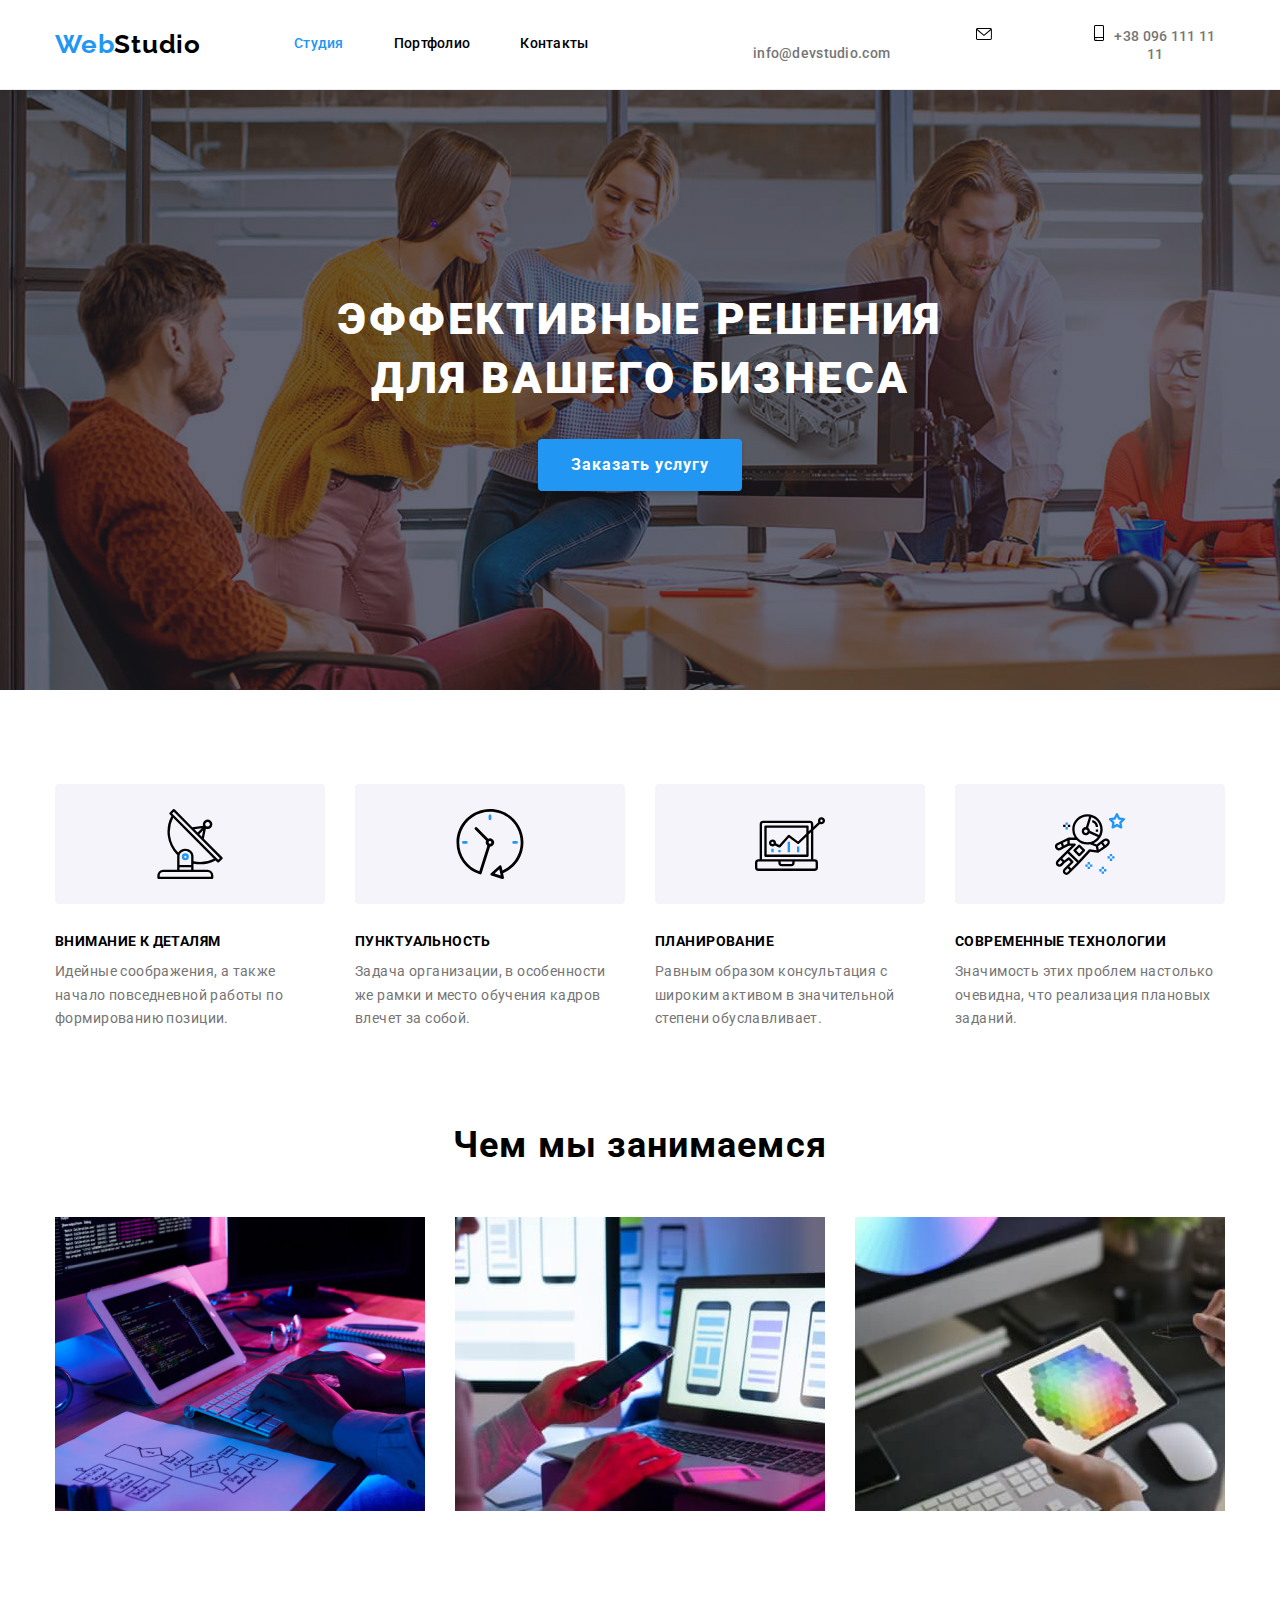
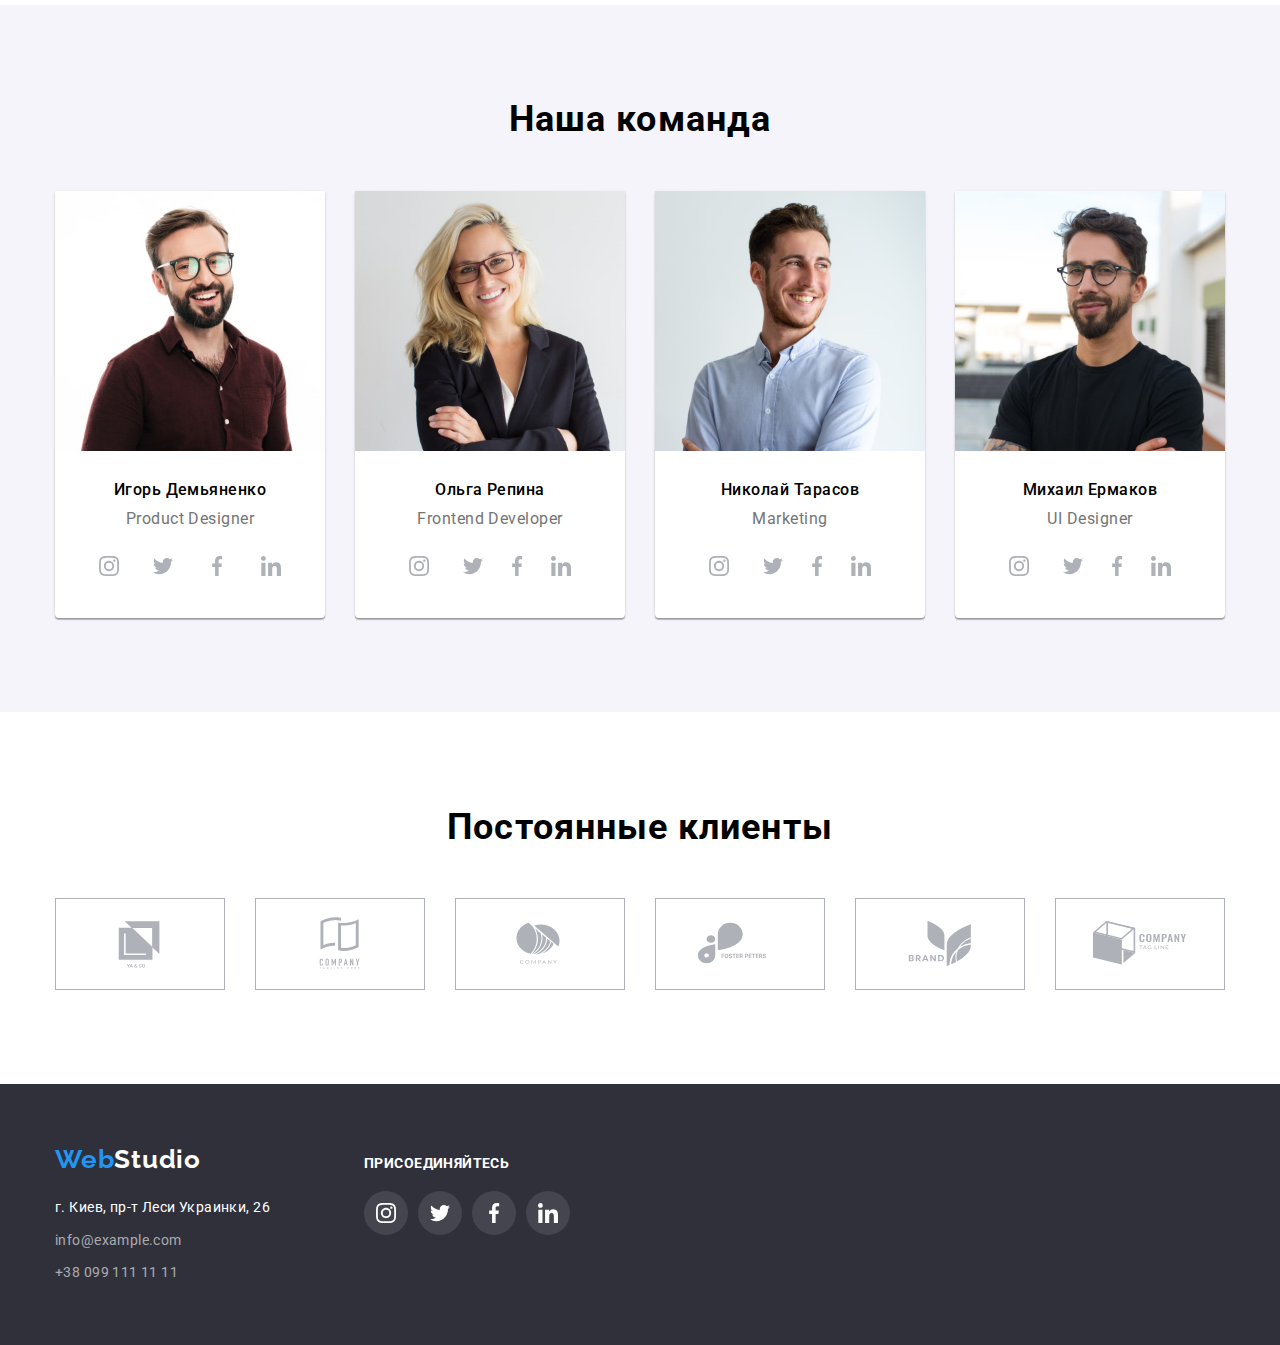
==== index.html @ e5585f5c "Файли минулої роботи" ====
<!DOCTYPE html>
<html lang="en">
  <head>
    <meta charset="UTF-8" />
    <meta http-equiv="X-UA-Compatible" content="IE=edge" />
    <meta name="viewport" content="width=device-width, initial-scale=1.0" />
    <title>Студия</title>
    <link
      href="https://fonts.googleapis.com/css2?family=Raleway:wght@700&family=Roboto:wght@400;500;700;900&display=swap"
      rel="stylesheet"
    />
    <link
      rel="stylesheet"
      href="https://cdnjs.cloudflare.com/ajax/libs/modern-normalize/1.1.0/modern-normalize.min.css"
    />
    <link rel="stylesheet" href="./css/styles.css" />
  </head>
  <body>
    <header class="header">
      <section class="header-section">
        <div class="nav-box container">
          <a class="logo webstudio link" href="./index.html">
            <span class="logo-header">Web</span>Studio</a
          >
          <nav class="header-nav">
            <ul class="list nav-ulka">
              <li class="nav-li">
                <a class="nav-link active link" href="./index.html">Студия</a>
              </li>
              <li class="nav-li">
                <a class="nav-link link" href="./portfolio.html">Портфолио</a>
              </li>
              <li><a class="nav-link link" href="./index.html">Контакты</a></li>
            </ul>
          </nav>
          <ul class="list contacts-ulka">
            <li class="contacts-li">
              
              <a class="header-contacts hmail link" href="mailto:info@devstudio.com"
                ><svg class="icon-sms icon" width="16" height="12">
                <use href="./images/icons.svg#icon-sms"></use>
              </svg>info@devstudio.com</a
              >
            </li>
            <li class="contacts-li">
              
              <a class="header-contacts link teleph" href="tel:+380961111111"
              ><svg class="icon-tel icon" width="10" height="16">
                <use href="./images/icons.svg#icon-tel"></use>
              </svg>+38 096 111 11 11</a
              >
            </li>
        </ul>
        </div>
      </section>
    </header>

    <main class="main-section">
      <section class="banner-section">
        <div class="container">
          <h1 class="tagline">ЭФФЕКТИВНЫЕ РЕШЕНИЯ<br>ДЛЯ ВАШЕГО БИЗНЕСА</h1>
          <div class="button-tagline">
            <button class="tagline-btn btn" type="button">
              Заказать услугу
            </button>
          </div>
        </div>
      </section>

      <section class="advant-section">
        <div class="container">   
        <ul class="list advant-ulka">
          <li class="advant-li">
            <div class="vector-set">
            <svg class="icon-antenna icon" width="70" height="70">
              <use href="./images/icons.svg#icon-antenna"></use>
            </svg>
          </div>
            <h3 class="adv-li-name">ВНИМАНИЕ К ДЕТАЛЯМ</h3>
            <p class="definition">
              Идейные соображения, а также начало повседневной работы по
              формированию позиции.
            </p>
          </li>
          <li class="advant-li">
            <div class="vector-set">
            <svg class="icon-clock icon" width="70" height="70">
              <use href="./images/icons.svg#icon-clock"></use>
            </svg>
          </div>
            <h3 class="adv-li-name">ПУНКТУАЛЬНОСТЬ</h3>
            <p class="definition">
              Задача организации, в особенности же рамки и место обучения кадров
              влечет за собой.
            </p>
          </li>
          <li class="advant-li">
            <div class="vector-set">
            <svg class="icon-diagram icon" width="70" height="70">
              <use href="./images/icons.svg#icon-diagram"></use>
            </svg>
          </div>
            <h3 class="adv-li-name">ПЛАНИРОВАНИЕ</h3>
            <p class="definition">
              Равным образом консультация с широким активом в значительной
              степени обуславливает.
            </p>
          </li>
          <li class="advant-li">
            <div class="vector-set">
            <svg class="icon-astronaut icon" width="70" height="70">
              <use href="./images/icons.svg#icon-astronaut"></use>
            </svg>
          </div>
            <h3 class="adv-li-name">СОВРЕМЕННЫЕ ТЕХНОЛОГИИ</h3>
            <p class="definition">
              Значимость этих проблем настолько очевидна, что реализация
              плановых заданий.
            </p>
          </li>
          </div>
        </ul>
      </section>

      <!-- Чим займаємось -->
      <section class="metier-section">
        <div class="container">
        <h2 class="metier-name geometry">Чем мы занимаемся</h2>
        
        <ul class="list metier-ulka">
          <li class="metier-li">
            <img
              class="image"
              src="./images/image01.jpg"
              alt="Разработка"
              width="370"
            />
          </li>
          <li class="metier-li">
            <img
              class="image"
              src="./images/image02.jpg"
              alt="Дизайн"
              width="370"
            />
          </li>
          <li class="metier-li">
            <img
              class="image"
              src="./images/image03.jpg"
              alt="Стиль"
              width="370"
            />
          </li>
        </ul>
        </div>
      </section>

      <section class="team-section">
        <div class="container">
        <h2 class="team-name geometry">Наша команда</h2>

        <ul class="list team-ulka">
          <li class="team-li">
            <img
              class="image"
              src="./images/pht01.jpg"
              alt="И. Демьяненко"
              width="270"
              height="260"
            />
            <div class="member-bio">
            <h3 class="team-member">Игорь Демьяненко</h3>
            <p class="member-job" lang="en">Product Designer</p>
            
            <ul class="team-icons list">
                    <li class="icon-team">
                      <a class="go-social link" href="#">
                        <svg
                          class="team-sociale icon"
                          width="20"
                          height="20"
                        >
                          <use href="./images/icons.svg#icon-insta"></use>
                        </svg>
                      </a>
                    </li>
                    <li class="icon-team">
                      <a class="go-social link" href="#">
                        <svg
                          class="team-sociale icon"
                          width="20"
                          height="20"
                        >
                          <use href="./images/icons.svg#icon-twit"></use>
                        </svg>
                      </a>
                    </li>
                    <li class="icon-team">
                      <a class="go-social link" href="#">
                        <svg
                          class="team-sociale icon"
                          width="20"
                          height="20"
                        >
                          <use href="./images/icons.svg#icon-fb"></use>
                        </svg>
                      </a>
                    </li>
                    <li class="icon-team">
                      <a class="go-social link" href="#">
                        <svg
                          class="team-sociale icon"
                          width="20"
                          height="20"
                        >
                          <use href="./images/icons.svg#icon-linkd"></use>
                        </svg>
                      </a>
                    </li>
                  </ul>
                  </div>
          </li>
          <li class="team-li">
            <img
              class="image"
              src="./images/pht02.jpg"
              alt="О. Репина"
              width="270"
              height="260"
            />
            <div class="member-bio">
            <h3 class="team-member">Ольга Репина</h3>
            <p class="member-job" lang="en">Frontend Developer</p>
            
            <ul class="team-icons list">
                    <li class="icon-team">
                
                      <a class="go-social link" href="#">
                        <svg
                          class="team-sociale icon"
                          width="20"
                          height="20"
                        >
                          <use href="./images/icons.svg#icon-insta"></use>
                        </svg>
                      </a>
                    </li>
                    <li class="icon-command">
                      <a class="go-social link" href="#">
                        <svg
                          class="team-sociale icon"
                          width="20"
                          height="20"
                        >
                          <use href="./images/icons.svg#icon-twit"></use>
                        </svg>
                      </a>
                    </li>
                    <li class="icon-command">
                      <a class="go-social link" href="#">
                        <svg
                          class="team-sociale icon"
                          width="20"
                          height="20"
                        >
                          <use href="./images/icons.svg#icon-fb"></use>
                        </svg>
                      </a>
                    </li>
                    <li class="icon-command">
                      <a class="go-social link" href="#">
                        <svg
                          class="team-sociale icon"
                          width="20"
                          height="20"
                        >
                          <use href="./images/icons.svg#icon-linkd"></use>
                        </svg>
                      </a>
                    </li>
                  </ul>
                  </div>
          </li>
          <li class="team-li">
            <img
              class="image"
              src="./images/pht03.jpg"
              alt="Н. Тарасов"
              width="270"
              height="260"
            />
            <div class="member-bio">
            <h3 class="team-member">Николай Тарасов</h3>
            <p class="member-job" lang="en">Marketing</p>
            
            <ul class="team-icons list">
                    <li class="icon-team">
                      <a class="go-social link" href="#">
                        <svg
                          class="team-sociale icon"
                          width="20"
                          height="20"
                        >
                          <use href="./images/icons.svg#icon-insta"></use>
                        </svg>
                      </a>
                    </li>
                    <li class="icon-command">
                      <a class="go-social link" href="#">
                        <svg
                          class="team-sociale icon"
                          width="20"
                          height="20"
                        >
                          <use href="./images/icons.svg#icon-twit"></use>
                        </svg>
                      </a>
                    </li>
                    <li class="icon-command">
                      <a class="go-social link" href="#">
                        <svg
                          class="team-sociale icon"
                          width="20"
                          height="20"
                        >
                          <use href="./images/icons.svg#icon-fb"></use>
                        </svg>
                      </a>
                    </li>
                    <li class="icon-command">
                      <a class="go-social link" href="#">
                        <svg
                          class="team-sociale icon"
                          width="20"
                          height="20"
                        >
                          <use href="./images/icons.svg#icon-linkd"></use>
                        </svg>
                      </a>
                    </li>
                  </ul>
                  </div>
          </li>
          <li class="team-li">
            <img
              class="image"
              src="./images/pht04.jpg"
              alt=".М. Ермаков"
              width="270"
              height="260"
            />
            <div class="member-bio">
            <h3 class="team-member">Михаил Ермаков</h3>
            <p class="member-job" lang="en">UI Designer</p>
            <ul class="team-icons list">
                    <li class="icon-team">
                      <a class="go-social link" href="#">
                        <svg
                          class="team-sociale icon"
                          width="20"
                          height="20"
                        >
                          <use href="./images/icons.svg#icon-insta"></use>
                        </svg>
                      </a>
                    </li>
                    <li class="icon-command">
                      <a class="go-social link" href="#">
                        <svg
                          class="team-sociale icon"
                          width="20"
                          height="20"
                        >
                          <use href="./images/icons.svg#icon-twit"></use>
                        </svg>
                      </a>
                    </li>
                    <li class="icon-command">
                      <a class="go-social link" href="#">
                        <svg
                          class="team-sociale icon"
                          width="20"
                          height="20"
                        >
                          <use href="./images/icons.svg#icon-fb"></use>
                        </svg>
                      </a>
                    </li>
                    <li class="icon-command">
                      <a class="go-social link" href="#">
                        <svg
                          class="team-sociale icon"
                          width="20"
                          height="20"
                        >
                          <use href="./images/icons.svg#icon-linkd"></use>
                        </svg>
                      </a>
                    </li>
                  </ul>
            </div>
            
          </li>
        </ul>
        </div>
      </section>

      <section class="customer-section">
        <div class="container">
          <h2 class="customers">Постоянные клиенты</h2>
          <ul class="list customer-ulka">
            <li class="customer-li">
              <a class="go-customer link" href="">
                <svg class="icon-customer icon" width="106" height="60">
                  <use href="./images/icons.svg#icon-logo1"></use>
                </svg>
              </a>
           
            </li>
            <li class="customer-li">
              <a class="go-customer link" href="">
                <svg class="icon-customer icon" width="106" height="60">
                  <use href="./images/icons.svg#icon-logo2"></use>
                </svg>
              </a>
            </li>
            <li class="customer-li">
              <a class="go-customer link" href="">
                <svg class="icon-customer icon" width="106" height="60">
                  <use href="./images/icons.svg#icon-logo3"></use>
                </svg>
              </a>
            </li>
            <li class="customer-li">
              <a class="go-customer link" href="">
                <svg class="icon-customer icon" width="106" height="60">
                  <use href="./images/icons.svg#icon-logo4"></use>
                </svg>
              </a>
            </li>
           <li class="customer-li">
              <a class="go-customer link" href="">
                <svg class="icon-customer icon" width="106" height="60">
                  <use href="./images/icons.svg#icon-logo5"></use>
                </svg>
              </a>
            </li>
            <li class="customer-li">
              <a class="go-customer link" href="">
                <svg class="icon-customer icon" width="106" height="60">
                  <use href="./images/icons.svg#icon-logo6"></use>
                </svg>
              </a>
            </li>
            </ul>
        </div>

      </section>
    </main>

    <!-- Наші контакти -->
    <footer class="footer">
      <section class="footer-section">
        <div class="container footer-box">
          <div>
        <a class="logo footer-logo link" lang="en" href="./index.html"
          ><span class="footer-web">Web</span><span class="logo-footer">Studio</span></a
        >
        <address>
          <ul class="list footer-ulka">
            <li class="footer-li">
              <a
                class="address link"
                href="https://goo.gl/maps/CcYmPfw3a3xQvwCz5"
                target="_blank"
                rel="noreferrer noopener"
                >г. Киев, пр-т Леси Украинки, 26</a
              >
            </li>
            <li class="footer-li">
              <a class="footer-mail link" href="mailto:info@example.com"
                >info@example.com</a
              >
            </li>
            <li class="footer-li">
              <a class="footer-tel link" href="tel:+380991111111"
                >+38 099 111 11 11</a
              >
            </li>
          </ul>
        </address>
        </div>
        <div class="footer-community">
          <p class="footer-social">Присоединяйтесь</p>

           <ul class="team-icons list">
                    <li class="icon-footer">
                      <a class="go-social footer link" href="#">
                        <svg
                          class="footer-sociale"
                          width="20"
                          height="20"
                        >
                          <use href="./images/icons.svg#icon-insta"></use>
                        </svg>
                      </a>
                    </li>
                    <li class="icon-footer">
                      <a class="go-social footer link" href="#">
                        <svg
                          class="footer-sociale"
                          width="20"
                          height="20"
                        >
                          <use href="./images/icons.svg#icon-twit"></use>
                        </svg>
                      </a>
                    </li>
                    <li class="icon-footer">
                      <a class="go-social footer link" href="#">
                        <svg
                          class="footer-sociale"
                          width="20"
                          height="20"
                        >
                          <use href="./images/icons.svg#icon-fb"></use>
                        </svg>
                      </a>
                    </li>
                    <li class="icon-footer">
                      <a class="go-social footer link" href="#">
                        <svg
                          class="footer-sociale"
                          width="20"
                          height="20"
                        >
                          <use href="./images/icons.svg#icon-linkd"></use>
                        </svg>
                      </a>
                    </li>
                  </ul>

        </div>
        </div>
      </section>
    </footer>
  </body>
</html>
---- css/styles.css ----
/* Налаштування */
:root {
    --font: "Roboto", sans-serif;
    --font-sec: "Raleway", sans-serif;
    --accent: #2196f3;
    --white: #ffffff;
    --text: ##212121;
    --text-sec: rgba(117, 117, 117, 1);
    --tagline-bg: #2F303A;
    --team-bg: #F5F4FA;
    --vector-bg: #F5F4FA;

    --items: 3;
    --items-adv: 4;
    --indent: 30px;

    --color-team-icon: rgba(175, 177, 184, 1);
}
/* Контент */
body {
    font-family: var(--font);
    color: var(--text);
    font-size: 16px;
}

.link {
    text-decoration: none;
}

.link.active {
    color: var(--accent);
}
.list {
    list-style: none;
    margin: 0;
    padding: 0;
}


h1, h2, h3, h4, h5, h6, p {
    margin: 0;
}

img {
    display: block;
    max-width: 100%;
    height: auto;
}
/* Хедер */
.header {
    border-bottom: 1px solid #ECECEC;
    display: block;
}

.logo {
    font-family: 'Raleway';
    font-style: normal;
    font-weight: 700;
    font-size: 26px;
    line-height: 1.2;
    letter-spacing: 0.03em;
    color: black;
    margin-right: 93px;
    display: block;
}
.logo-header {
    color: var(--accent);
}

.nav-li {

}

.nav-link {
    color: var(--text);
    padding-top: 32px;
    padding-bottom: 32px;
}

.nav-link:hover,
.nav-link:focus {
    color: var(--accent);
}


.header-contacts:hover,
.header-contacts:focus {
    color: var(--accent);
    fill: var(--accent);
}




.header-contacts {
    font-style: normal;
    color: var(--text-sec);
    font-weight: 500;
    font-size: 14px;
    line-height: 1.14;
    letter-spacing: 0.02em;
    padding-top: 32px;
    padding-bottom: 32px;
}

.hmail {
    margin-right: 30px;
    margin-left: 305px;
} 

.contacts-li {
    text-align: center;
    align-items: center;
}

/* Баннер */
.banner-section {
    background-color: var(--tagline-bg);
    text-align: center;
    padding-bottom: 200px;
    padding-top: 200px;
    margin: 0px;
}

.tagline {
    font-style: normal;
    font-weight: 900;
    font-size: 44px;
    line-height: 1.35;
    text-align: center;
    letter-spacing: 0.06em;
    text-transform: uppercase;
    color: var(--white);

    display: flex;
    justify-content: space-around;
    margin-bottom: 30px;
}

.tagline-btn {
    font-weight: 700;
    font-size: 16px;
    line-height: 1.88;
    align-items: center;
    text-align: center;
    letter-spacing: 0.06em;
    color: var(--white);
    font-family: inherit;
    cursor: pointer;
    background-color: var(--accent);
    box-shadow: 0px 4px 4px rgba(0, 0, 0, 0.15);
    border-radius: 4px;
    border: 1px solid transparent;
    padding: 10px 32px;
}
/* Головне */
.adv-li-name {
    font-style: normal;
    font-weight: 700;
    font-size: 14px;
    line-height: 1.14;
    letter-spacing: 0.03em;
    text-transform: uppercase;

    padding-bottom: 10px;
}

.definition {
    font-style: normal;
    font-weight: 400;
    font-size: 14px;
    line-height: 1.7;
    letter-spacing: 0.03em;
    color: var(--text-sec);
}

.metier-name, .team-name {
    font-weight: 700;
    font-size: 36px;
    line-height: 1.16;
    text-align: center;
    letter-spacing: 0.03em;
}

.team-section{
    background-color: var(--team-bg);
    padding-top: 94px;
}

.team-member {
    font-weight: 500;
    font-size: 16px;
    line-height: 1.19;
    letter-spacing: 0.03em;
}

.footer {
    background-color: var(--tagline-bg);
    padding-top: 60px;
    padding-bottom: 60px;
}
.logo-footer {
    color: var(--white);

}
.footer-web {
    color: var(--accent);
}
.footer-ulka {
    font-style: normal;
    font-weight: 400;
    font-size: 14px;
    line-height: 1.71;
    letter-spacing: 0.03em;
}
.footer-mail, .footer-tel {
    color: rgba(255, 255, 255, 0.6);
}
.footer-li:not(:last-child ) {
    margin-bottom: 9px;
}

.address {
    font-weight: 400;
    font-size: 14px;
    line-height: 1.71;
    letter-spacing: 0.03em;
    color: var(--white);
    font-style: normal;
}

/* ПОРТФОЛІО */
.btn {
    border: 1px solid transparent;
}

.btn-portfolio {
    padding: 6px 22px;
    font-style: normal;
    font-weight: 500;
    font-size: 16px;
    line-height: 1.62;
    text-align: center;
    letter-spacing: 0.03em;
    border-radius: 4px;
    color: var(--text);
    cursor: pointer;
}
.btn-portfolio:hover,
.btn-portfolio:focus {
    border-radius: 4px;
    color: var(--white);
    background-color: var(--accent);
    box-shadow: 0px 3px 1px rgba(0, 0, 0, 0.1), 0px 1px 2px rgba(0, 0, 0, 0.08), 0px 2px 2px rgba(0, 0, 0, 0.12);
}
.project-name {
    font-style: normal;
    font-weight: 700;
    font-size: 18px;
    letter-spacing: 0.06em;
    line-height: 2.00;
    margin-bottom: 4px;
    color: var(--text);
}
.project-type {
    font-size: 16px;
    line-height: 1.88;
    letter-spacing: 0.03em;
    color: var(--text-sec);
}

.projects {
    padding-top: 94px;
    padding-bottom: 94px;
}

.buttons-ulka {
    display: flex;
    margin-bottom: 50px;
    margin-left: auto;
    margin-right: auto;
    padding: auto;
    justify-content: center;
}

.button-li:not(:last-child ) {
    margin-right: 8px;
}

.projects-ulka {
    display: flex;
    flex-wrap: wrap;
}

.projects-ulka:not(:last-child) {
    margin-bottom: 15px;
}

.project-card {
    display: flex;
    flex-wrap: wrap;
    margin: calc(-1 * var(--indent) / 2);
}

.project-card-li {
    flex-basis: calc((100% - var(--indent) * var(--items)) / var(--items));
    margin: calc(var(--indent) / 2);
}

.project-card-li:hover {
    box-shadow: 0px 1px 1px rgba(0, 0, 0, 0.12), 0px 4px 4px rgba(0, 0, 0, 0.06), 1px 4px 6px rgba(0, 0, 0, 0.16);
}

.image-project {
    width: 370px;
}

.card {
    padding: 20px 24px;
    border-bottom: 1px solid #ECECEC;
    border-left: 1px solid #ECECEC;
    border-right: 1px solid #ECECEC;
}


/* Блочна модель, flex-box */
.container {
    width: 1200px;
    padding-left: 15px;
    padding-right: 15px;
    margin: auto;
}
.nav-box {
    display: flex;
    align-items: center;
}

.header-section {
    padding: 0px;
    padding-top: 25px;
    padding-bottom: 25px;
    margin: auto;
}

.header-nav {
    display: flex;
}

.webstudio {
    margin-right: 93px;
}
.nav-ulka:not(:last-child) {
    margin-right: 50px;
}

.nav-li:not(:last-child) {
    margin-right: 50px;
}


.nav-ulka {
    display: flex;
    font-style: normal;
    font-weight: 500;
    font-size: 14px;
    line-height: 1.14;
    letter-spacing: 0.02em;
}
.contacts-ulka {
    display: flex;
    align-items: center;
}
.teleph {
    margin-right: 0px;
}

.banner-section {
    padding-bottom: 200px;
    padding-top: 200px;
    margin: 0px;
    text-align: center;
    max-width: 1600px;
    height: 600px;
    margin-left: auto;
    margin-right: auto;
    background-image: linear-gradient(to right,
                rgba(47, 48, 58, 0.4),
                rgba(47, 48, 58, 0.4)),
                url(../images/banner.jpg);
    background-color: var(--tagline-bg);
}

 .advant-section {
    padding-top: 94px;
    padding-bottom: 94px;
    margin: 0px;
 }
.advant-ulka {
    display: flex;
}
 .advant-ulka, .advant-li:not(:last-child) {
    margin-right: 30px;
 }
.advant-li {
    width: 270px;
}

.metier-section {
    padding-bottom: 94px;
}

.geometry {
    margin-bottom: 50px;
}

.metier-ulka {
    display: flex;
}
.metier-li:last-child {
    margin-right: 0px;
}
.metier-li {
    margin-right: 30px;
}
.image {
    display: block;
    max-width: 100%;
    height: auto;
}

.team-ulka {
    display: flex;
    padding-bottom: 94px;
}
.team-li {
    margin-right: 30px;

    width: 270px;
    background: var(--white);
    box-shadow: 0px 1px 3px rgba(0, 0, 0, 0.12), 0px 1px 1px rgba(0, 0, 0, 0.14), 0px 2px 1px rgba(0, 0, 0, 0.2);
    border-radius: 0px 0px 4px 4px;
}
.team-li:last-child {
    margin-right: 0px;
}
.member-bio {
    padding-top: 30px;
    padding-bottom: 30px;
}

.team-member {
    margin-bottom: 10px;
    font-weight: 500;
    font-size: 16px;
    line-height: 1.18;
    text-align: center;
    letter-spacing: 0.03em;
    color: var(--text);
    background-color: var(--white);
}
.member-job {
    font-weight: 400;
    font-size: 16px;
    line-height: 1.18;
    text-align: center;
    letter-spacing: 0.03em;
    color: var(--text-sec);   
}

.footer-logo {
    margin-bottom: 20px;
}

/* Icons */

.icon-sms {
    margin-right: 10px;
}

.icon-tel {
    margin-right: 10px;
}

.vector-set {
    border-radius: 4px;
    background-color: var(--vector-bg);
    margin-bottom: 30px;
    display: flex;
    align-items: center;
    max-width: 270px;
    width: 100%;
    height: auto;
    padding: 25px 100px;
}

.team-icons {
    justify-content: center;
    display: flex;
    height: 44px;
    margin-top: 16px;
}

.social-item {
    width: 44px;
    height: 44px;
    margin-right: 10px;
}

.icon-team:not(:last-child) {
    margin-right: 10px;
}

.go-social {
    display: block;
    width: 100%;
    height: 100%;
    border-radius: 50%;
    border: inherit;
    padding: 12px;
    fill: rgba(175, 177, 184, 1);
}

.team-sociale {
    width: 20px;
    height: 20px;
    

}

.go-social:hover,
.go-social:focus {
    fill: #ffffff;
    background-color: var(--accent);
}

.customers {
    font-style: normal;
    font-weight: 700;
    font-size: 36px;
    line-height: 42px;
    text-align: center;
    letter-spacing: 0.03em;
    color: var(--text);
    margin-bottom: 50px;
}

.customer-section {
    padding-top: 94px;
    padding-bottom: 94px;
}

.customer-ulka {
    display: flex;
    align-items: center;
    width: 100%;
    list-style: none;
    margin: 0;
    padding: 0;
}

.customer-li {
    width: calc((100%-150px) / 6);
    width: 170px;
    height: 92px;
    
    background: var(--white);
    border-radius: 4px;
    margin-right: 30px;
    text-align: center;
    align-items: center;
    display: flex;
}

.go-customer {
    width: 100%;
    height: 100%;
    display: flex;
    align-items: center;
    justify-content: center;
    border: 1px solid #AFB1B8;
}

.icon-customer {
    fill: var(--color-team-icon);
}

.go-customer:hover, .go-customer:focus {
    border-color: var(--accent);
}

.go-customer:hover svg,
.go-customer:focus svg {
    fill: var(--accent);
}

.customer-li:nth-child(6n) {
    margin-right: 0;
}

.footer-social {
    font-style: normal;
    font-weight: 700;
    font-size: 14px;
    line-height: 16px;
    letter-spacing: 0.03em;
    text-transform: uppercase;
    color: var(--white);
}

.address-footer {
    width: 231px;
}

.footer-box {
    display: flex;
    align-items: baseline;
}

.footer-icons {
    display: flex;
    flex-direction: column;
}

.footer-community {
    margin-left: 70px;
}

.footer-social {
    font-style: normal;
    font-weight: 700;
    font-size: 14px;
    line-height: 16px;
    letter-spacing: 0.03em;     
    text-transform: uppercase;
    color: var(--white);
    margin-bottom: 20px;
}

.go-social.footer {
    display: block;
    width: 100%;
    height: 100%;
    border-radius: 50%;
    background-color: rgba(255, 255, 255, 0.1);
}

.go-social.footer:hover,
.go-social.footer:focus {
    background-color: var(--accent)
}

.icon-footer:not(:last-child) {
    margin-right: 10px;
}

.footer-sociale {
    width: 20px;
    height: 20px;
    fill: var(--white);
}
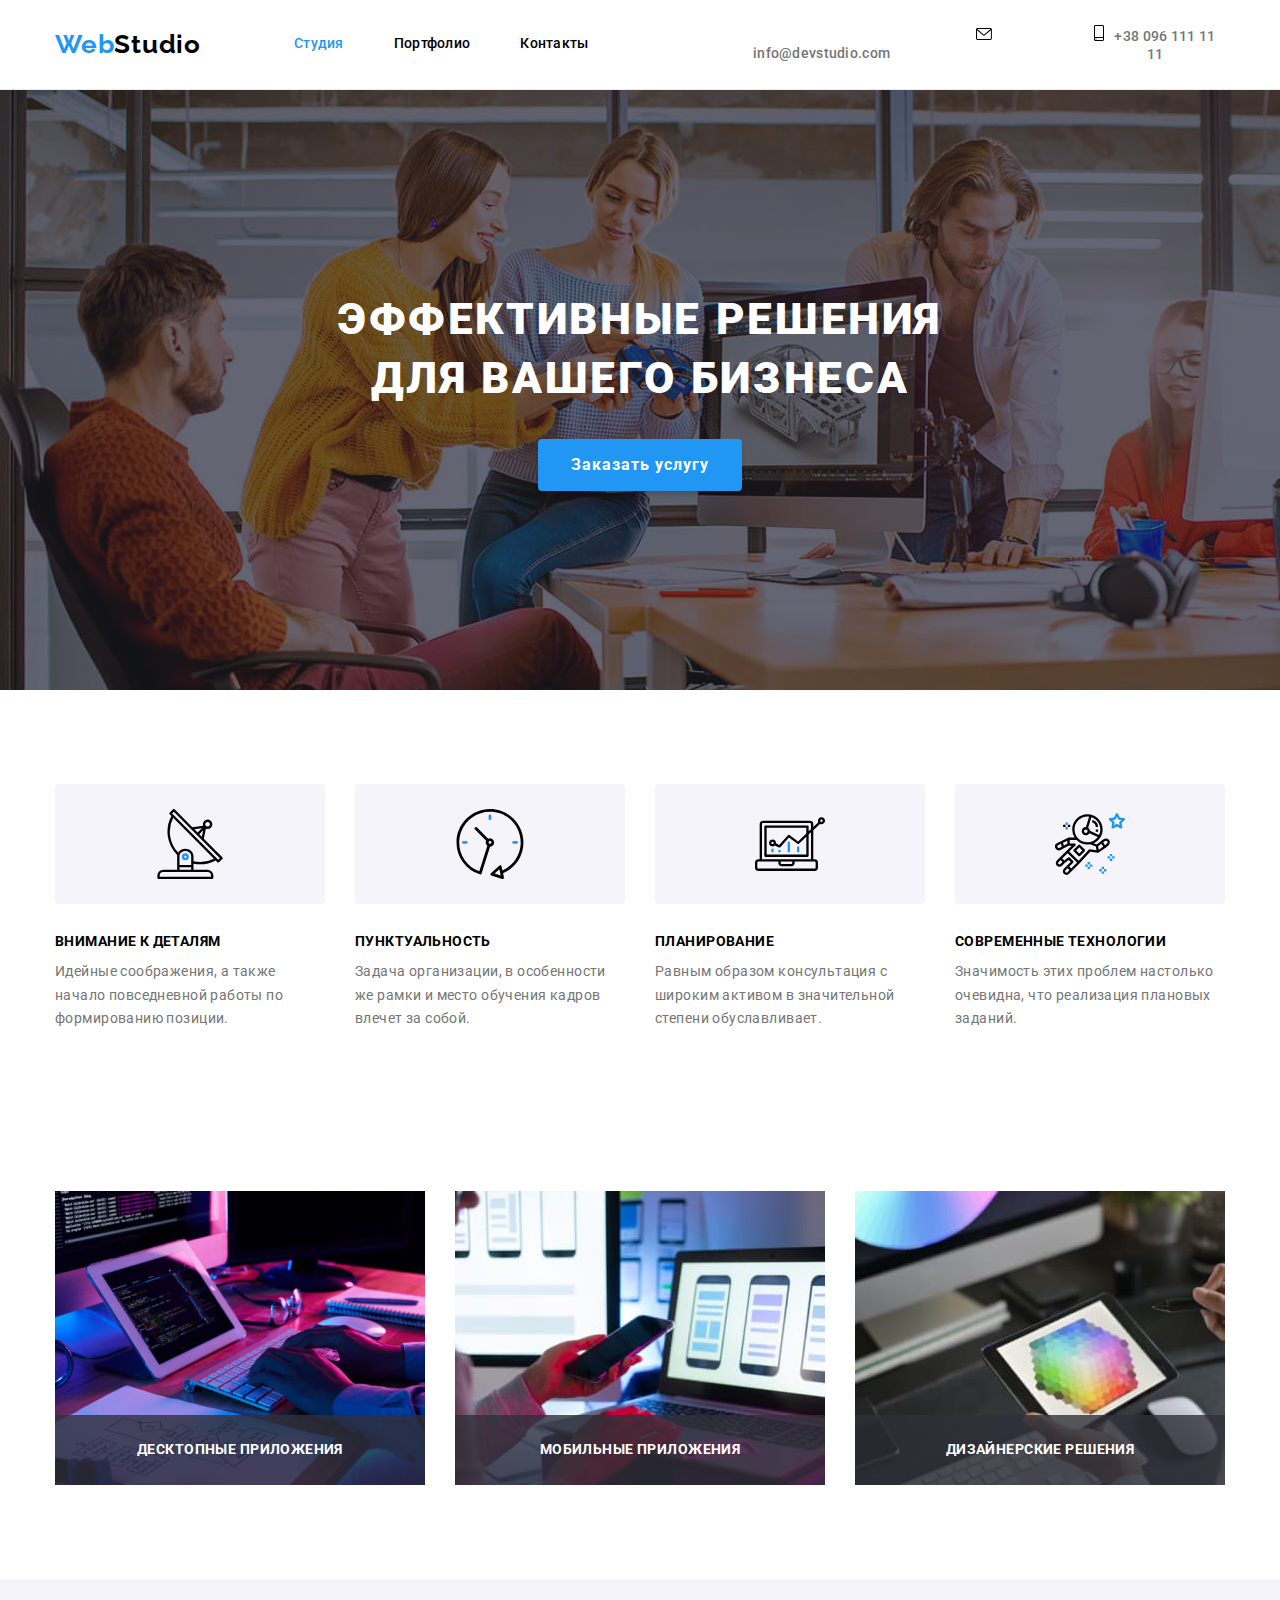
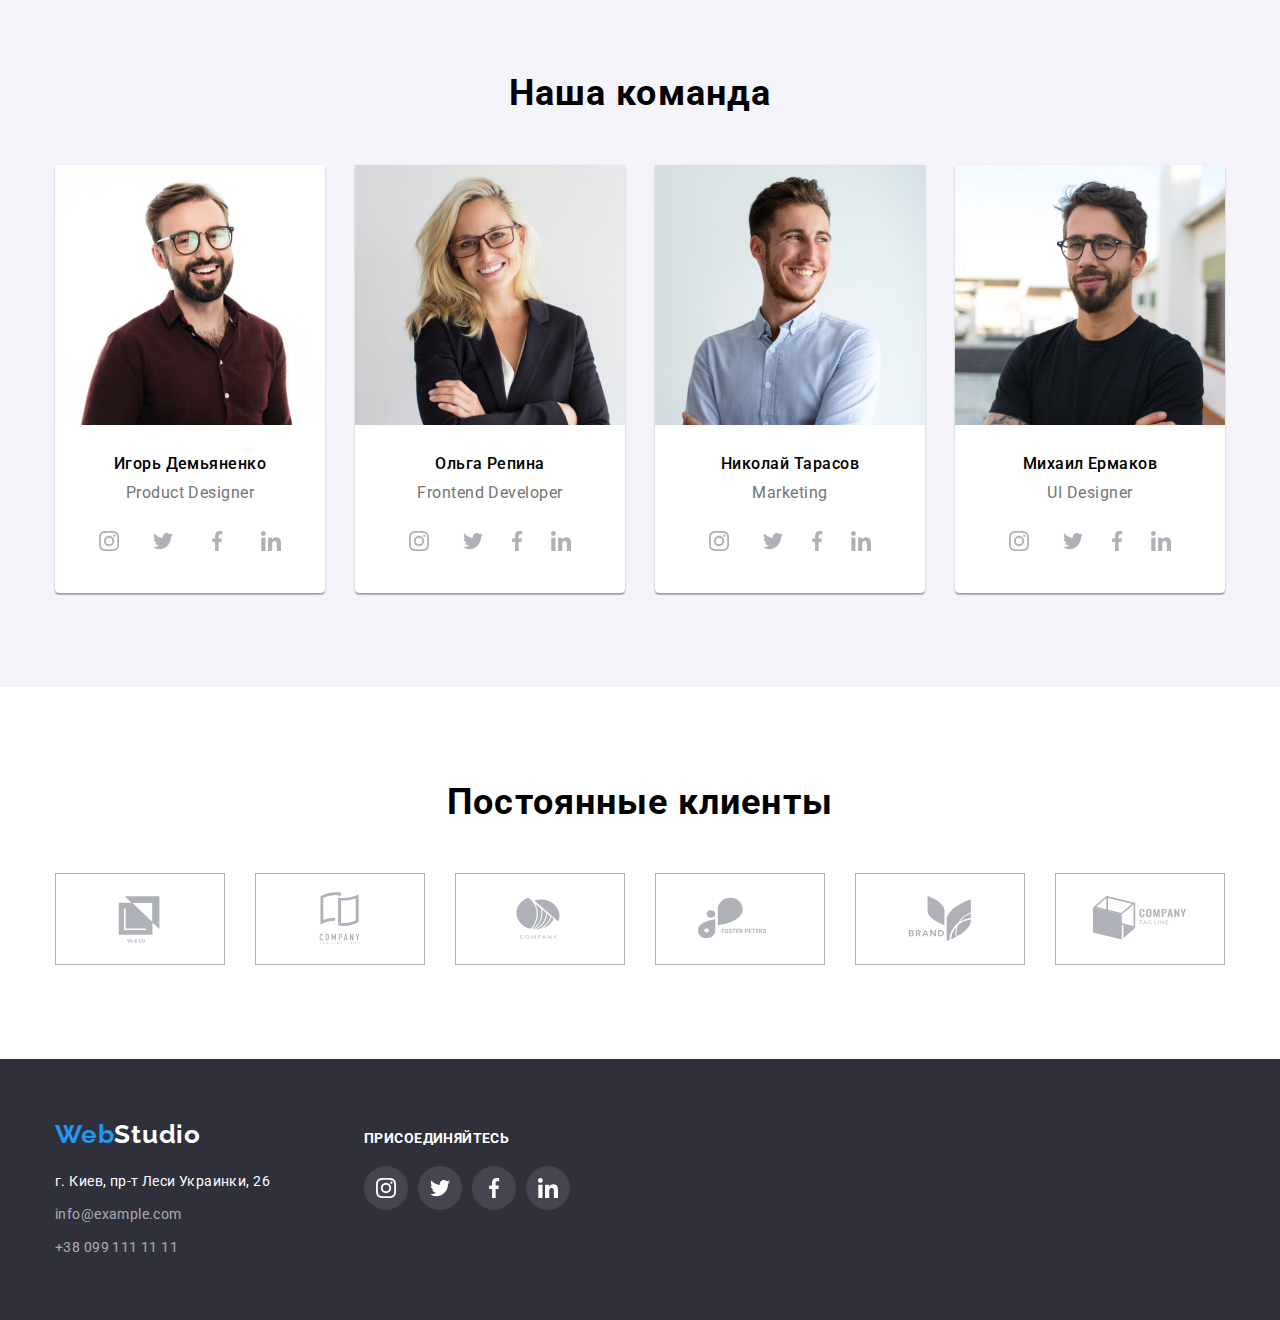
==== commit 181f25ae: "Текст в секціі "Чем мы занимаемся"" ====
--- a/index.html
+++ b/index.html
@@ -129,28 +129,43 @@
         
         <ul class="list metier-ulka">
           <li class="metier-li">
+            <div class="metier-image">
             <img
               class="image"
               src="./images/image01.jpg"
               alt="Разработка"
               width="370"
             />
+            <div class="metier-text">
+              <h3 class="metier-name">Десктопные приложения</h3>
+            </div>
+            </div>
           </li>
           <li class="metier-li">
+            <div class="metier-image">
             <img
               class="image"
               src="./images/image02.jpg"
               alt="Дизайн"
               width="370"
             />
+            <div class="metier-text">
+              <h3 class="metier-name">Мобильные приложения</h3>
+            </div>
+            </div>
           </li>
           <li class="metier-li">
+            <div class="metier-image">
             <img
               class="image"
               src="./images/image03.jpg"
               alt="Стиль"
               width="370"
             />
+            <div class="metier-text">
+              <h3 class="metier-name">Дизайнерские решения</h3>
+            </div>
+            </div>
           </li>
         </ul>
         </div>
--- a/css/styles.css
+++ b/css/styles.css
@@ -75,11 +75,14 @@
     color: var(--text);
     padding-top: 32px;
     padding-bottom: 32px;
+    transition-property: color;
 }
 
 .nav-link:hover,
 .nav-link:focus {
     color: var(--accent);
+    transition-duration: 250ms;
+    transition-timing-function: cubic-bezier(0.4, 0, 0.2, 1);
 }
 
 
@@ -87,6 +90,8 @@
 .header-contacts:focus {
     color: var(--accent);
     fill: var(--accent);
+    transition-duration: 250ms;
+    transition-timing-function: cubic-bezier(0.4, 0, 0.2, 1);
 }
 
 
@@ -101,6 +106,7 @@
     letter-spacing: 0.02em;
     padding-top: 32px;
     padding-bottom: 32px;
+    transition-property: color, fill;
 }
 
 .hmail {
@@ -245,13 +251,16 @@
     border-radius: 4px;
     color: var(--text);
     cursor: pointer;
-}
+    transition-property: color, background-color, box-shadow;
+}
+
 .btn-portfolio:hover,
 .btn-portfolio:focus {
-    border-radius: 4px;
     color: var(--white);
     background-color: var(--accent);
     box-shadow: 0px 3px 1px rgba(0, 0, 0, 0.1), 0px 1px 2px rgba(0, 0, 0, 0.08), 0px 2px 2px rgba(0, 0, 0, 0.12);
+    transition-duration: 250ms;
+    transition-timing-function: cubic-bezier(0.4, 0, 0.2, 1);
 }
 .project-name {
     font-style: normal;
@@ -305,9 +314,12 @@
 .project-card-li {
     flex-basis: calc((100% - var(--indent) * var(--items)) / var(--items));
     margin: calc(var(--indent) / 2);
+    transition-property: box-shadow;
 }
 
 .project-card-li:hover {
+    transition-duration: 250ms;
+    transition-timing-function: cubic-bezier(0.4, 0, 0.2, 1);
     box-shadow: 0px 1px 1px rgba(0, 0, 0, 0.12), 0px 4px 4px rgba(0, 0, 0, 0.06), 1px 4px 6px rgba(0, 0, 0, 0.16);
 }
 
@@ -422,11 +434,31 @@
 .metier-li {
     margin-right: 30px;
 }
-.image {
-    display: block;
-    max-width: 100%;
-    height: auto;
-}
+.metier-image {
+    position: relative;
+}
+
+.metier-text {
+    position: absolute;
+    display: flex;
+    width: 370px;
+    height: 70px;
+    background: rgba(47, 48, 58, 0.8);
+    bottom: 0;
+    align-items: center;
+    justify-content: center;
+}
+
+.metier-name {
+    font-style: normal;
+    font-weight: 700;
+    font-size: 14px;
+    line-height: 1.14;
+    letter-spacing: 0.03em;
+    text-transform: uppercase;
+    color: var(--white);
+}
+
 
 .team-ulka {
     display: flex;
@@ -518,19 +550,20 @@
     border: inherit;
     padding: 12px;
     fill: rgba(175, 177, 184, 1);
+    transition-property: fill, background-color;
 }
 
 .team-sociale {
     width: 20px;
     height: 20px;
-    
-
 }
 
 .go-social:hover,
 .go-social:focus {
     fill: #ffffff;
     background-color: var(--accent);
+    transition-duration: 250ms;
+    transition-timing-function: cubic-bezier(0.4, 0, 0.2, 1);
 }
 
 .customers {
@@ -578,6 +611,7 @@
     align-items: center;
     justify-content: center;
     border: 1px solid #AFB1B8;
+    transition-property: fill, border-color;
 }
 
 .icon-customer {
@@ -586,11 +620,15 @@
 
 .go-customer:hover, .go-customer:focus {
     border-color: var(--accent);
+    transition-duration: 250ms;
+    transition-timing-function: cubic-bezier(0.4, 0, 0.2, 1);
 }
 
 .go-customer:hover svg,
 .go-customer:focus svg {
     fill: var(--accent);
+    transition-duration: 250ms;
+    transition-timing-function: cubic-bezier(0.4, 0, 0.2, 1);
 }
 
 .customer-li:nth-child(6n) {
@@ -642,11 +680,14 @@
     height: 100%;
     border-radius: 50%;
     background-color: rgba(255, 255, 255, 0.1);
+    transition-property: background-color;
 }
 
 .go-social.footer:hover,
 .go-social.footer:focus {
-    background-color: var(--accent)
+    background-color: var(--accent);
+    transition-duration: 250ms;
+    transition-timing-function: cubic-bezier(0.4, 0, 0.2, 1);
 }
 
 .icon-footer:not(:last-child) {
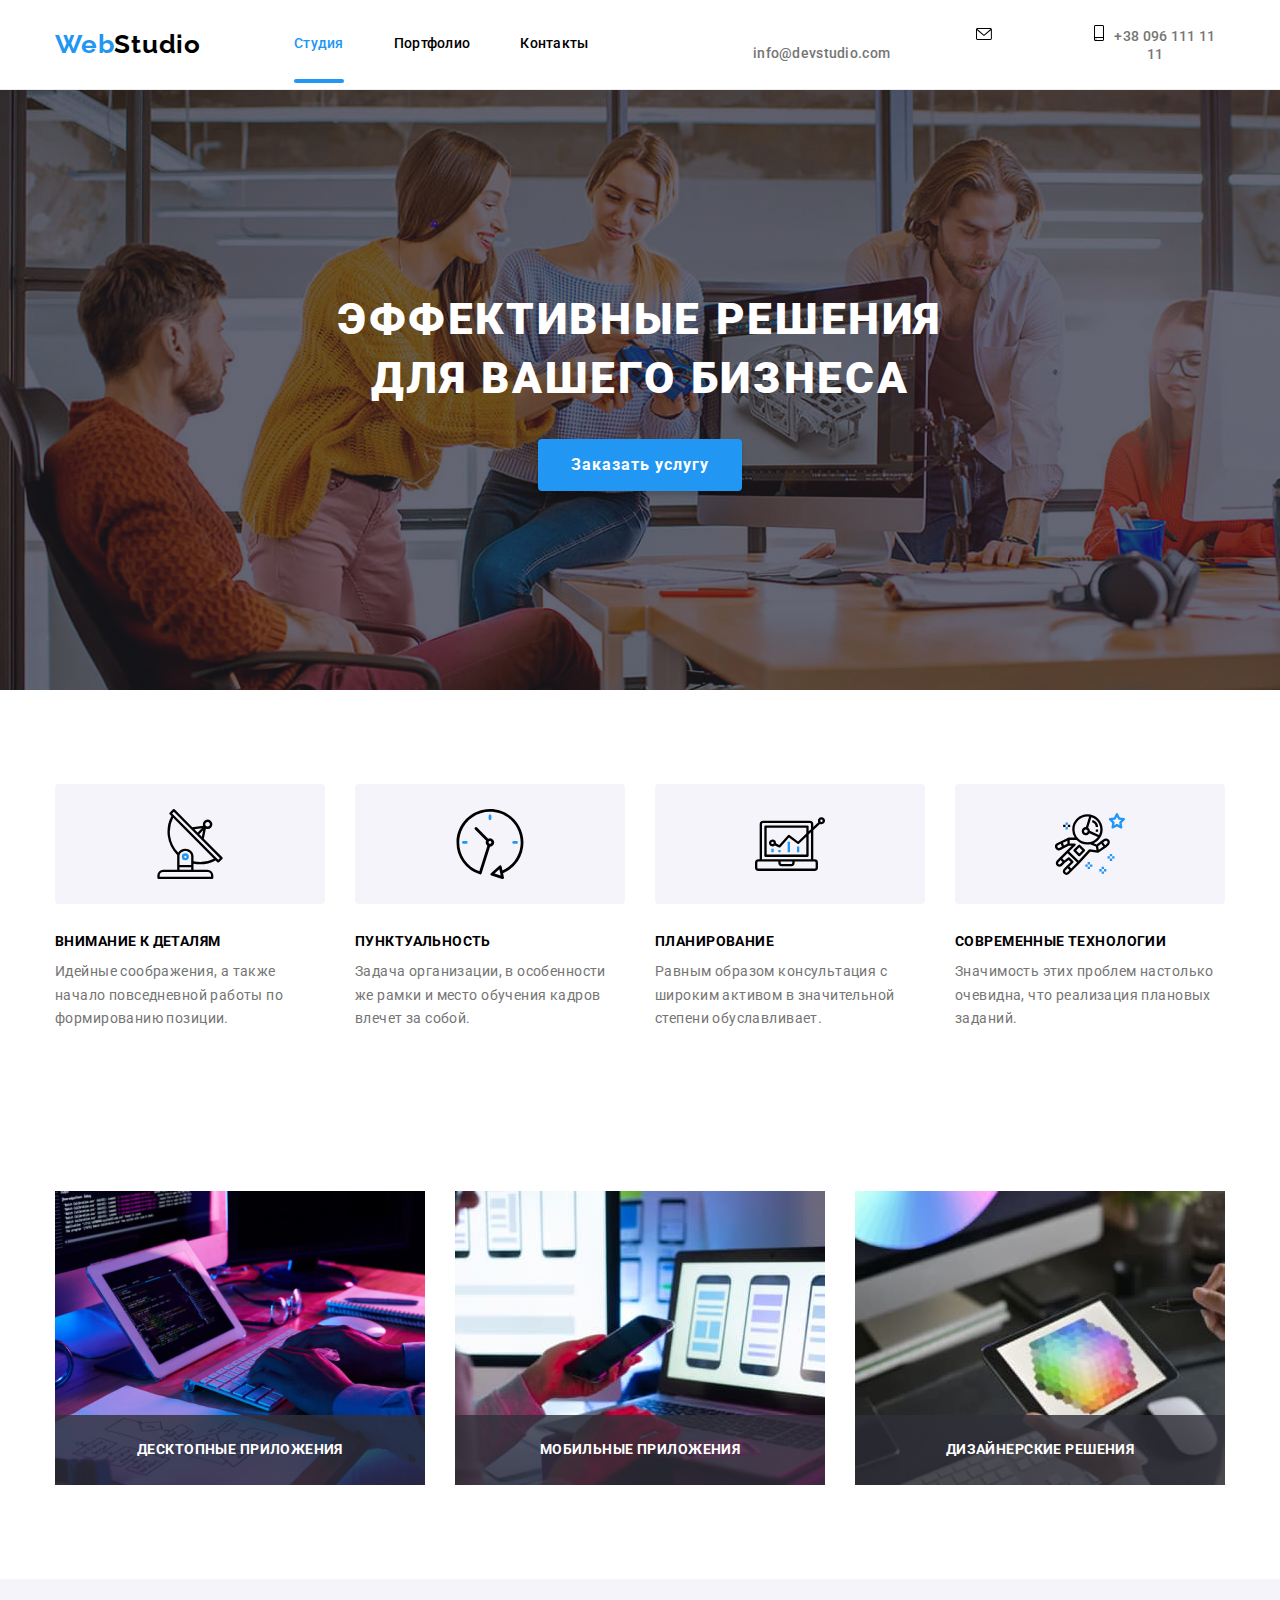
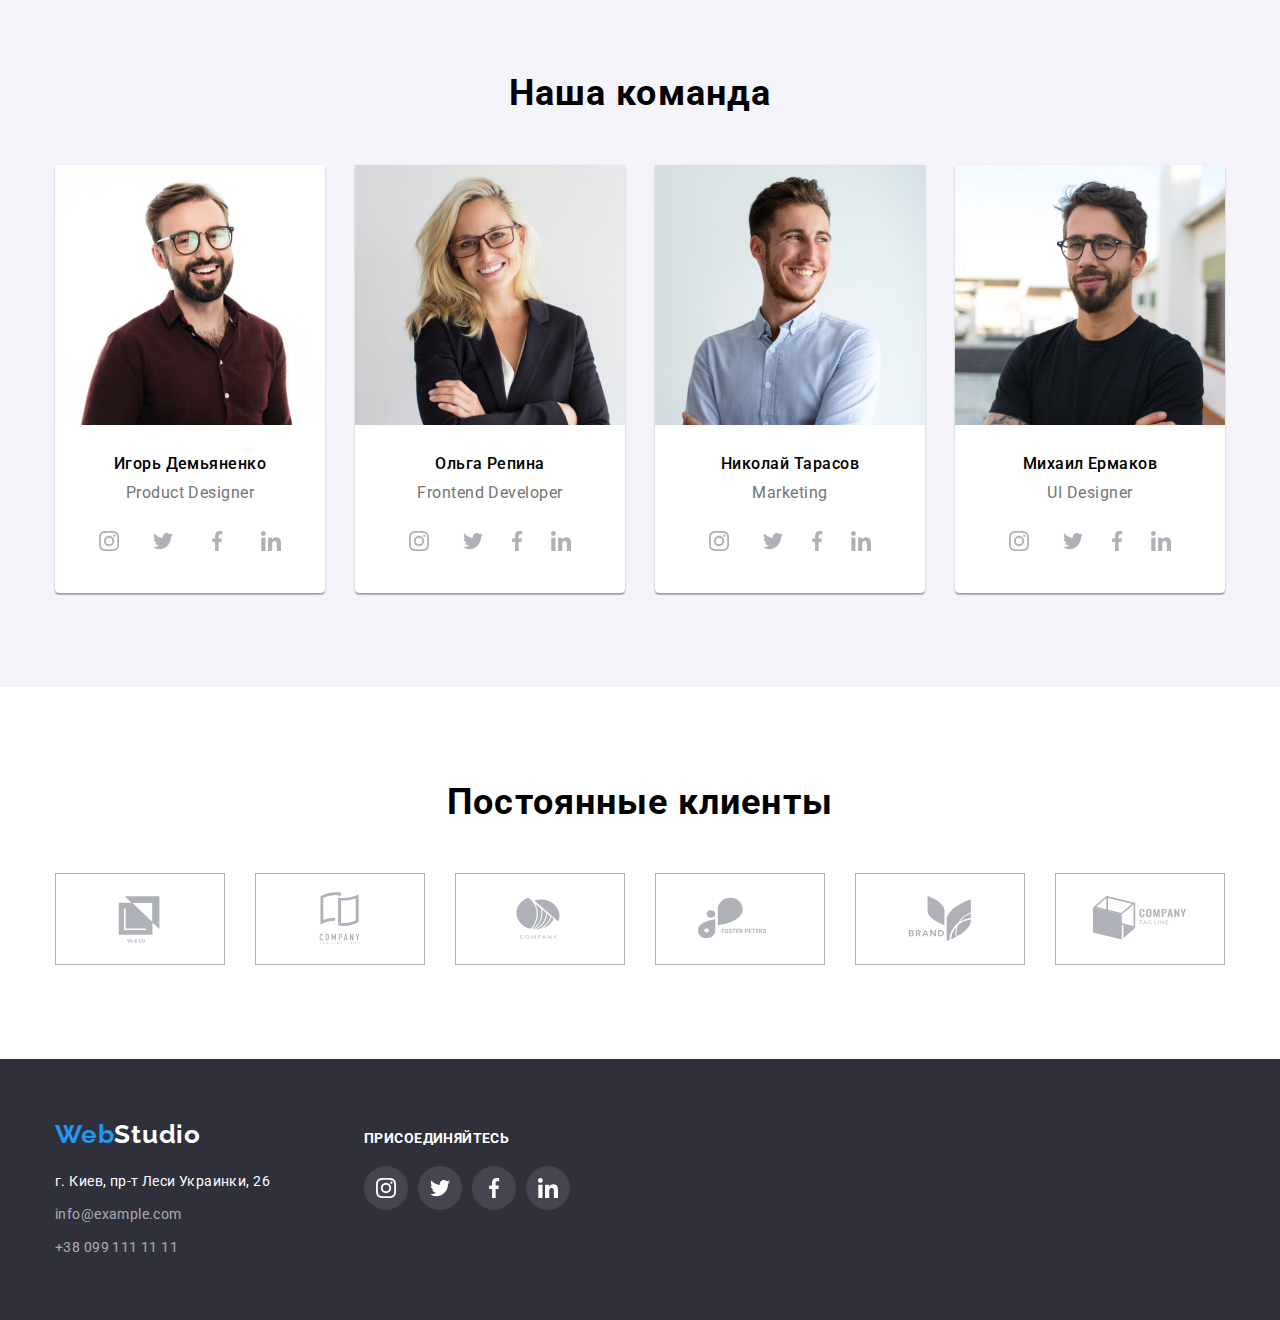
==== commit b62732f2: "Додав модалку" ====
--- a/index.html
+++ b/index.html
@@ -60,7 +60,7 @@
         <div class="container">
           <h1 class="tagline">ЭФФЕКТИВНЫЕ РЕШЕНИЯ<br>ДЛЯ ВАШЕГО БИЗНЕСА</h1>
           <div class="button-tagline">
-            <button class="tagline-btn btn" type="button">
+            <button data-modal-open class="tagline-btn btn" type="button">
               Заказать услугу
             </button>
           </div>
@@ -555,10 +555,21 @@
                       </a>
                     </li>
                   </ul>
-
         </div>
         </div>
       </section>
     </footer>
+
+     <!-- modal -->
+    <div class="backdrop is-hidden" data-modal>
+      <div class="modal">
+        <button type="button" class="button-modal" data-modal-close>
+          <svg class="modal-icon" width="18" height="18">
+            <use href="./images/icons.svg#icon-modal-x"></use>
+          </svg>
+        </button>
+      </div>
+    </div>
+    <script src="./js/modal.js"></script>
   </body>
 </html>
--- a/css/styles.css
+++ b/css/styles.css
@@ -67,11 +67,8 @@
     color: var(--accent);
 }
 
-.nav-li {
-
-}
-
 .nav-link {
+    position: relative;
     color: var(--text);
     padding-top: 32px;
     padding-bottom: 32px;
@@ -85,6 +82,20 @@
     transition-timing-function: cubic-bezier(0.4, 0, 0.2, 1);
 }
 
+.nav-link.active {
+    color: var(--accent);
+}
+
+.nav-link.active::after {
+    position: absolute;
+    content: "";
+    bottom: 0;
+    left: 0;
+    border-radius: 2px;
+    width: 100%;
+    height: 4px;
+    background-color: var(--accent);
+}
 
 .header-contacts:hover,
 .header-contacts:focus {
@@ -93,9 +104,6 @@
     transition-duration: 250ms;
     transition-timing-function: cubic-bezier(0.4, 0, 0.2, 1);
 }
-
-
-
 
 .header-contacts {
     font-style: normal;
@@ -334,6 +342,40 @@
     border-right: 1px solid #ECECEC;
 }
 
+.project-li:hover .project-abs {
+    transform: translateY(0);
+    transition: transform 250ms cubic-bezier(0.4, 0, 0.2, 1);
+}
+
+.project-li:hover {
+    cursor: pointer;
+}
+
+.project-rel {
+    position: relative;
+    overflow: hidden;
+}
+
+.project-abs {
+    position: absolute;
+    transform: translateY(100%);
+    width: 100%;
+    height: 100%;
+    background: rgba(33, 150, 243, 0.9);
+    bottom: 0;
+    justify-content: center;
+    align-items: center;
+}
+
+.card-text {
+    font-style: normal;
+    font-weight: 400;
+    font-size: 18px;
+    line-height: 28px;
+    letter-spacing: 0.03em;
+    color: var(--white);
+    padding: 63px 24px;
+}
 
 /* Блочна модель, flex-box */
 .container {
@@ -699,4 +741,52 @@
     height: 20px;
     fill: var(--white);
 }
- + 
+/* mpdal */
+.backdrop {
+    position: fixed;
+    top: 0;
+    left: 0;
+    width: 100%;
+    height: 100%;
+    background: rgba(0, 0, 0, 0.2);
+    transition-duration: 550ms;
+    transition-timing-function: cubic-bezier(0.4, 0, 0.2, 1);
+}
+
+.backdrop.is-hidden {
+    visibility: hidden;
+    opacity: 0;
+    pointer-events: none;
+}
+
+.modal {
+    position: absolute;
+    top: 50%;
+    left: 50%;
+    transform: translate(-50%, -50%);
+
+    width: 528px;
+    height: 581px;
+    background-color: var(--white);
+}
+
+.button-modal {
+    position: absolute;
+    top: 8px;
+    right: 8px;
+    width: 30px;
+    height: 30px;
+    border-radius: 50%;
+    background: #FFFFFF;
+    border: 1px solid rgba(0, 0, 0, 0.1);
+    justify-content: center;
+}
+.modal-icon {
+    position: absolute;
+    top: 50%;
+    left: 50%;
+    transform: translate(-50%, -50%);
+
+    fill: #000;
+}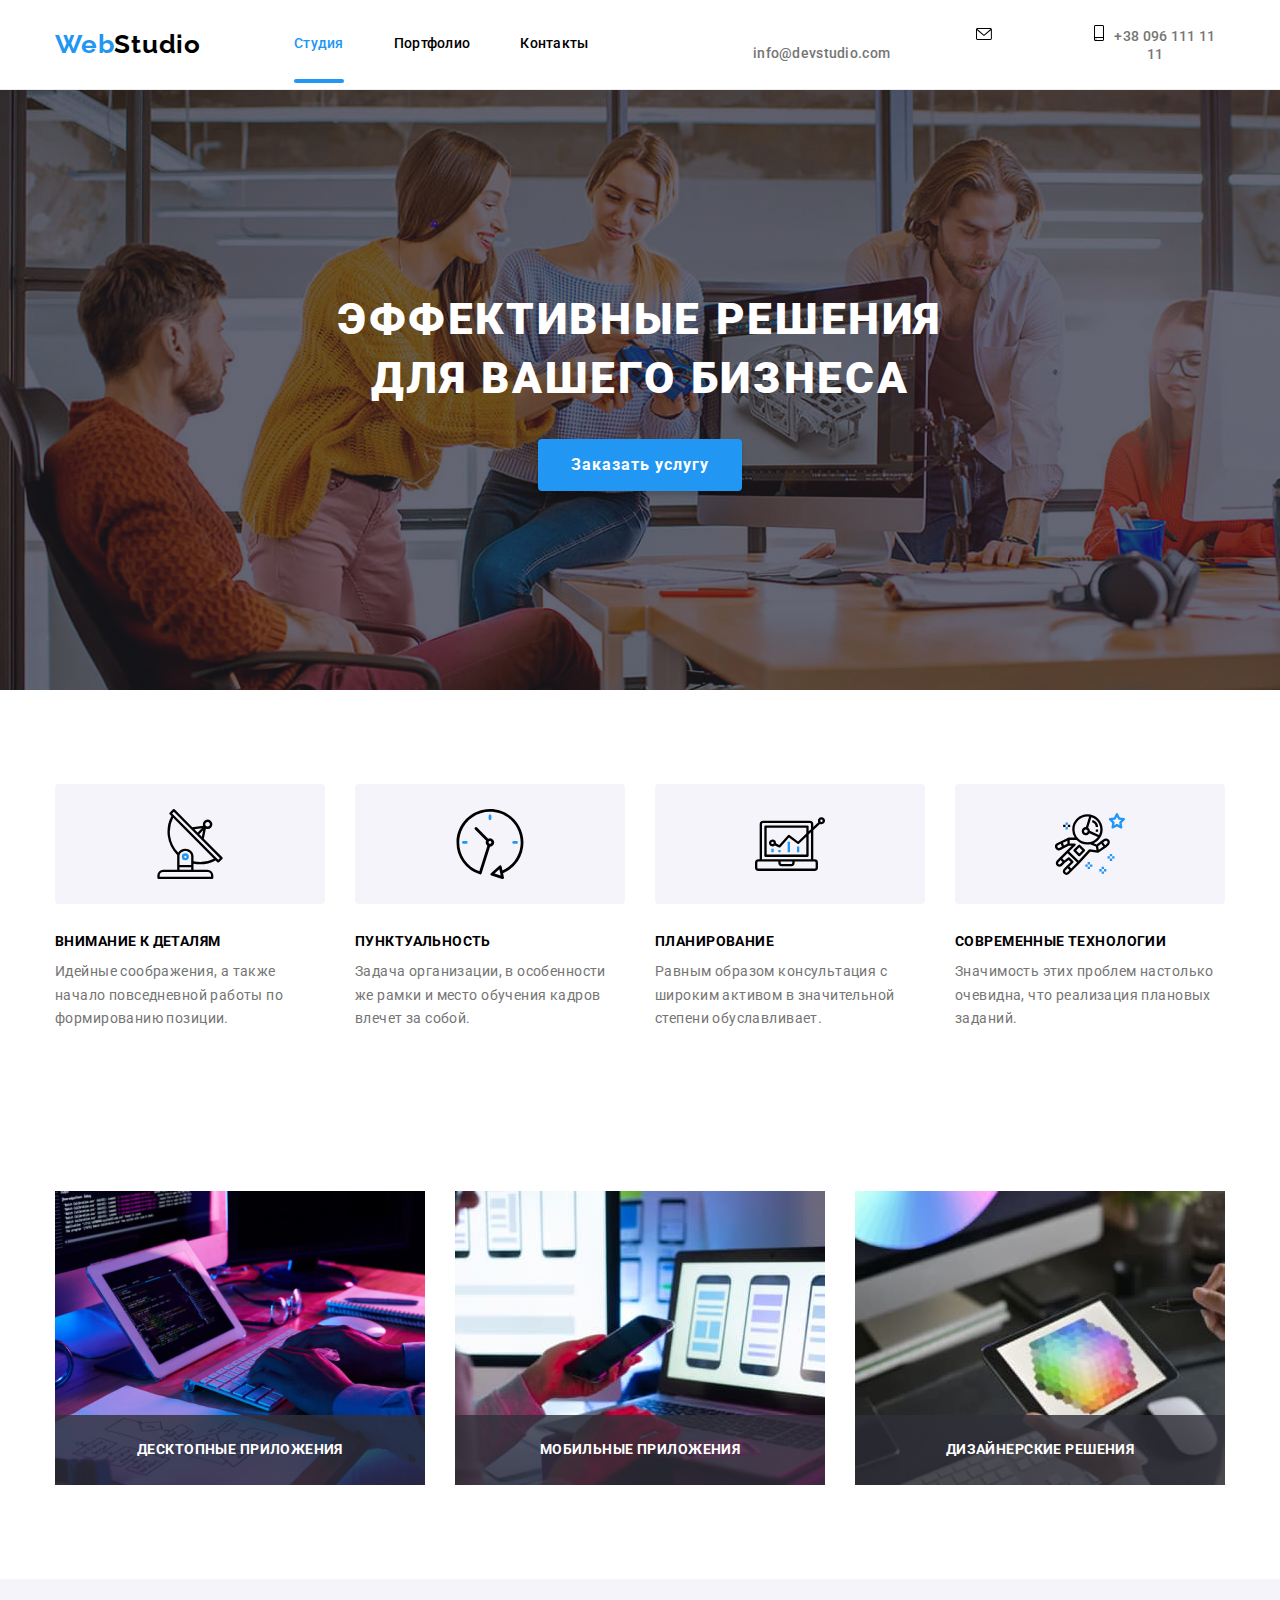
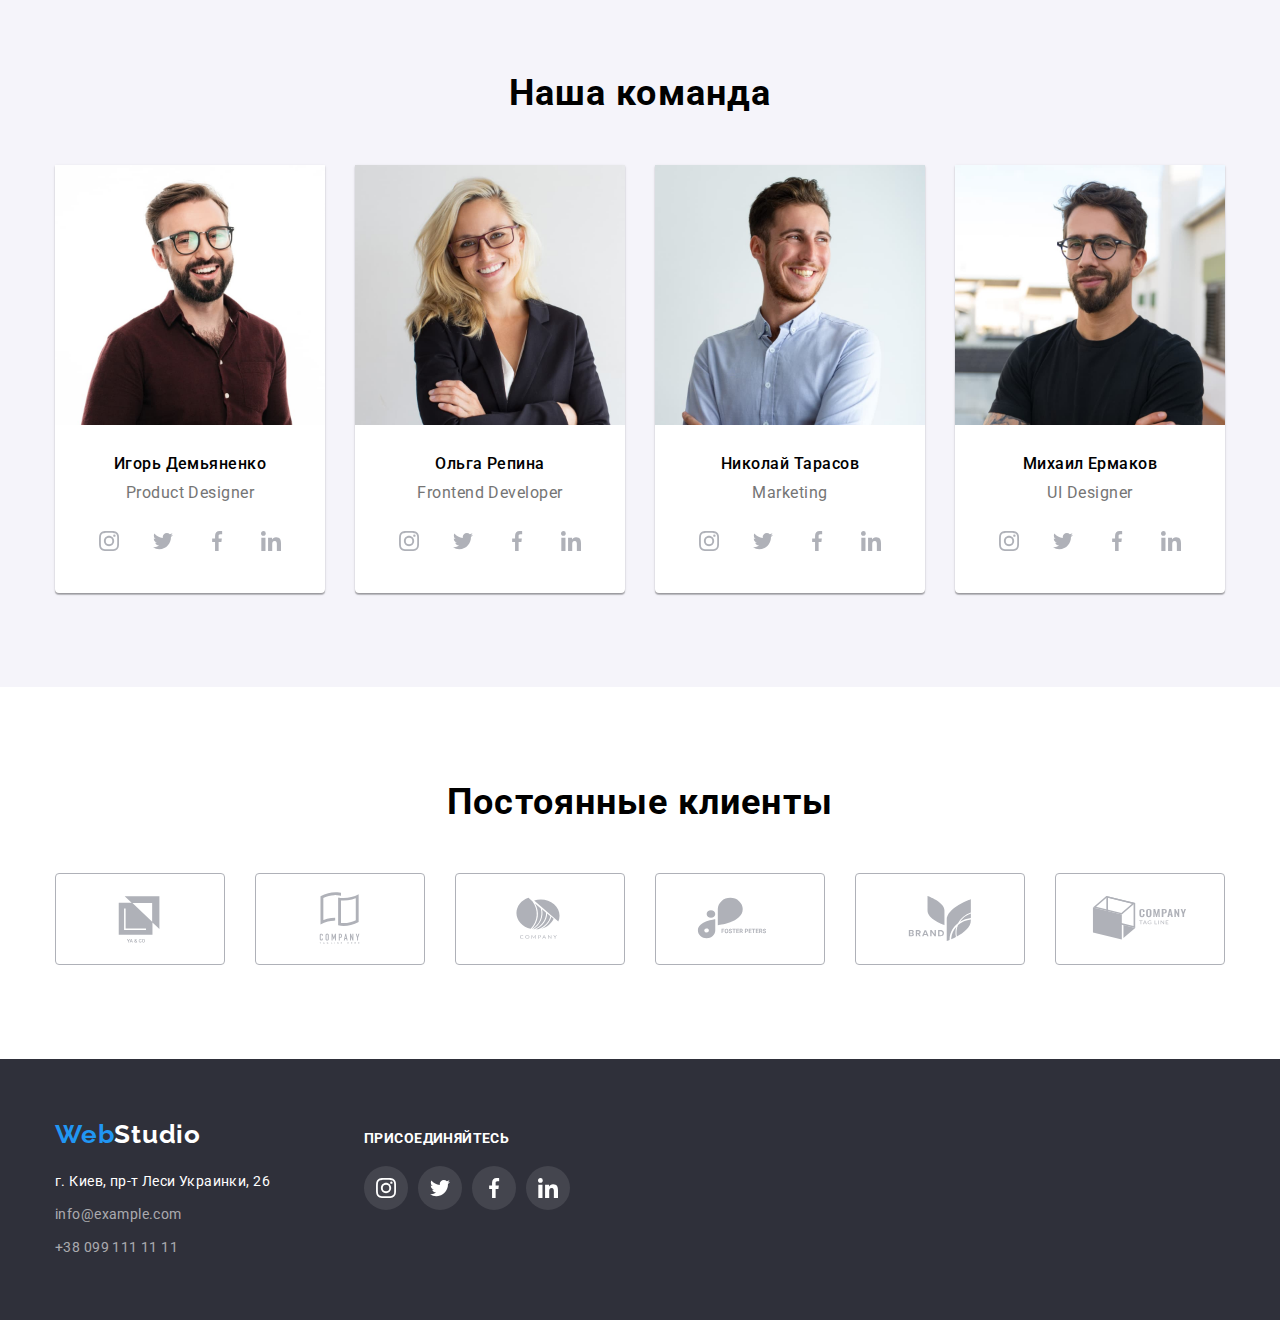
==== commit dbe65d68: "Виправив помилки" ====
--- a/index.html
+++ b/index.html
@@ -248,9 +248,8 @@
             <h3 class="team-member">Ольга Репина</h3>
             <p class="member-job" lang="en">Frontend Developer</p>
             
-            <ul class="team-icons list">
-                    <li class="icon-team">
-                
+             <ul class="team-icons list">
+                    <li class="icon-team">
                       <a class="go-social link" href="#">
                         <svg
                           class="team-sociale icon"
@@ -261,7 +260,7 @@
                         </svg>
                       </a>
                     </li>
-                    <li class="icon-command">
+                    <li class="icon-team">
                       <a class="go-social link" href="#">
                         <svg
                           class="team-sociale icon"
@@ -272,7 +271,7 @@
                         </svg>
                       </a>
                     </li>
-                    <li class="icon-command">
+                    <li class="icon-team">
                       <a class="go-social link" href="#">
                         <svg
                           class="team-sociale icon"
@@ -283,7 +282,7 @@
                         </svg>
                       </a>
                     </li>
-                    <li class="icon-command">
+                    <li class="icon-team">
                       <a class="go-social link" href="#">
                         <svg
                           class="team-sociale icon"
@@ -321,7 +320,7 @@
                         </svg>
                       </a>
                     </li>
-                    <li class="icon-command">
+                    <li class="icon-team">
                       <a class="go-social link" href="#">
                         <svg
                           class="team-sociale icon"
@@ -332,7 +331,7 @@
                         </svg>
                       </a>
                     </li>
-                    <li class="icon-command">
+                    <li class="icon-team">
                       <a class="go-social link" href="#">
                         <svg
                           class="team-sociale icon"
@@ -343,7 +342,7 @@
                         </svg>
                       </a>
                     </li>
-                    <li class="icon-command">
+                    <li class="icon-team">
                       <a class="go-social link" href="#">
                         <svg
                           class="team-sociale icon"
@@ -368,7 +367,8 @@
             <div class="member-bio">
             <h3 class="team-member">Михаил Ермаков</h3>
             <p class="member-job" lang="en">UI Designer</p>
-            <ul class="team-icons list">
+
+             <ul class="team-icons list">
                     <li class="icon-team">
                       <a class="go-social link" href="#">
                         <svg
@@ -380,7 +380,7 @@
                         </svg>
                       </a>
                     </li>
-                    <li class="icon-command">
+                    <li class="icon-team">
                       <a class="go-social link" href="#">
                         <svg
                           class="team-sociale icon"
@@ -391,7 +391,7 @@
                         </svg>
                       </a>
                     </li>
-                    <li class="icon-command">
+                    <li class="icon-team">
                       <a class="go-social link" href="#">
                         <svg
                           class="team-sociale icon"
@@ -402,7 +402,7 @@
                         </svg>
                       </a>
                     </li>
-                    <li class="icon-command">
+                    <li class="icon-team">
                       <a class="go-social link" href="#">
                         <svg
                           class="team-sociale icon"
--- a/css/styles.css
+++ b/css/styles.css
@@ -365,6 +365,7 @@
     bottom: 0;
     justify-content: center;
     align-items: center;
+    transition: transform 250ms cubic-bezier(0.4, 0, 0.2, 1);
 }
 
 .card-text {
@@ -580,10 +581,6 @@
     margin-right: 10px;
 }
 
-.icon-team:not(:last-child) {
-    margin-right: 10px;
-}
-
 .go-social {
     display: block;
     width: 100%;
@@ -595,6 +592,10 @@
     transition-property: fill, background-color;
 }
 
+.icon-team:not(:last-child) {
+    margin-right: 10px;
+}
+
 .team-sociale {
     width: 20px;
     height: 20px;
@@ -654,6 +655,7 @@
     justify-content: center;
     border: 1px solid #AFB1B8;
     transition-property: fill, border-color;
+    border-radius: 4px;
 }
 
 .icon-customer {
